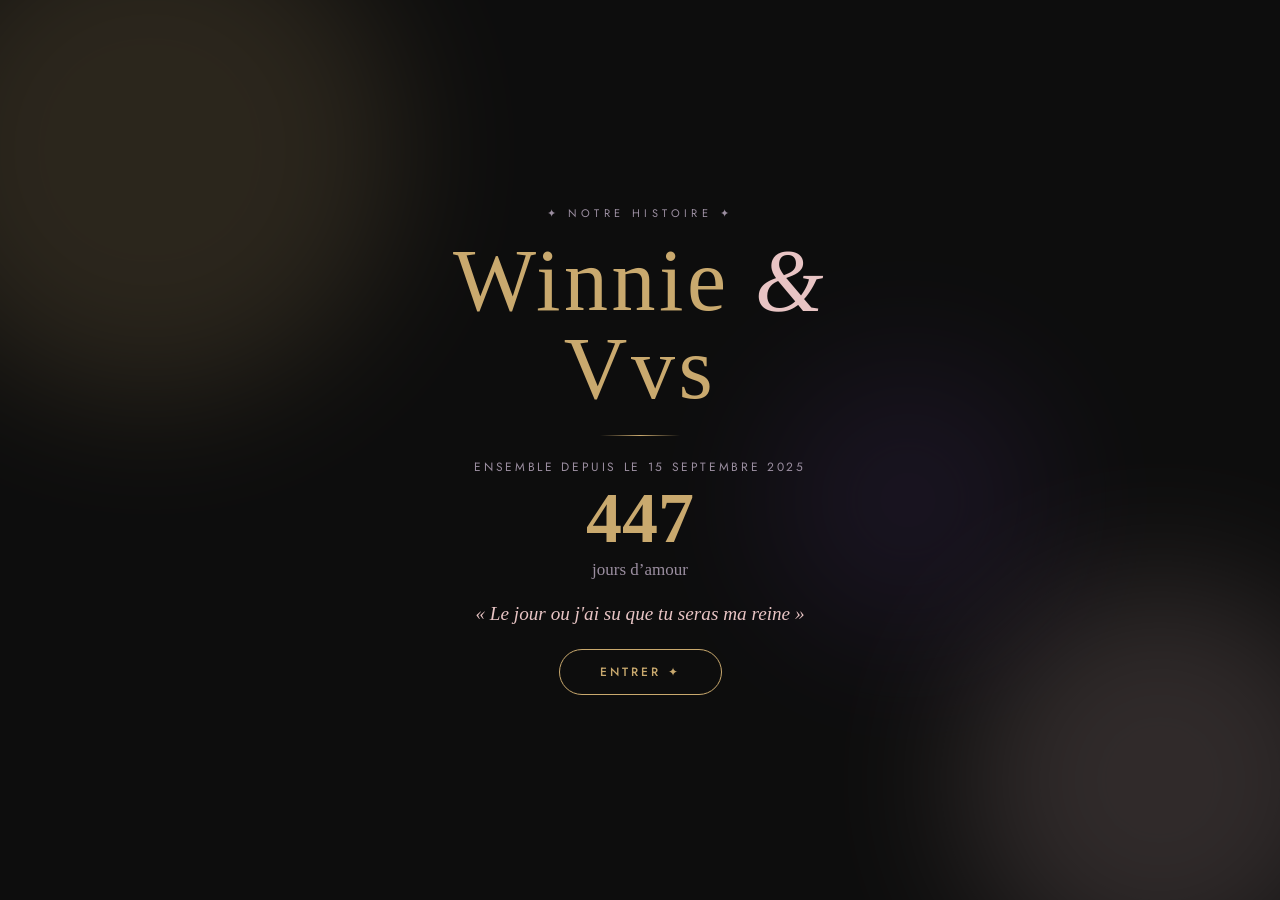
==== index.html @ 53d01e2c "Add files via upload" ====
<!DOCTYPE html>
<html lang="fr">
<head>
<meta charset="UTF-8">
<meta name="viewport" content="width=device-width, initial-scale=1.0, maximum-scale=1.0, user-scalable=no, viewport-fit=cover">
<meta name="apple-mobile-web-app-capable" content="yes">
<meta name="apple-mobile-web-app-status-bar-style" content="black-translucent">
<meta name="apple-mobile-web-app-title" content="Winnie et Vvs">
<meta name="mobile-web-app-capable" content="yes">
<meta name="theme-color" content="#0D0D0D">
<title>Winnie &amp; Vvs</title>
<link href="https://fonts.googleapis.com/css2?family=Cormorant+Garant:ital,wght@0,300;0,400;0,600;1,300;1,400&family=Jost:wght@300;400;500;600&display=swap" rel="stylesheet">
<link rel="manifest" href="manifest.json">
<link rel="stylesheet" href="style.css">
<style>
html,body{height:100%;margin:0;overflow:hidden}
body{display:flex;align-items:center;justify-content:center;background:#0D0D0D}
#splash{position:fixed;inset:0;z-index:9000;display:flex;align-items:center;justify-content:center;background:var(--bg);overflow:hidden}
.sorbs{position:absolute;inset:0;pointer-events:none}
.orb{position:absolute;border-radius:50%;filter:blur(70px);opacity:.16;animation:orbf 10s ease-in-out infinite alternate}
.o1{width:500px;height:500px;background:var(--acc);top:-100px;left:-100px}
.o2{width:400px;height:400px;background:var(--acc2);bottom:-80px;right:-80px;animation-duration:11s;animation-delay:-3s}
.o3{width:280px;height:280px;background:#5a3a8a;top:40%;left:60%;animation-duration:7s;animation-delay:-1.5s}
@keyframes orbf{to{transform:translate(40px,30px) scale(1.1)}}
.spc{text-align:center;z-index:1;padding:32px;max-width:480px;width:100%}
.spey{font-size:11px;letter-spacing:.4em;text-transform:uppercase;color:var(--tx2);margin-bottom:16px;animation:fu .8s .1s both}
.sptitle{font-family:'Cormorant Garant',serif;font-size:clamp(3rem,10vw,5.5rem);font-weight:300;line-height:1;color:var(--acc);letter-spacing:.04em;animation:fu .8s .25s both}
.sptitle em{font-style:italic;color:var(--acc2)}
.spdiv{width:80px;height:1px;margin:22px auto;background:linear-gradient(90deg,transparent,var(--acc),transparent);animation:fu .8s .4s both}
.spsince{font-size:12px;letter-spacing:.22em;text-transform:uppercase;color:var(--tx2);animation:fu .8s .5s both}
.spcount{font-family:'Cormorant Garant',serif;font-size:clamp(3rem,8vw,4.5rem);font-weight:600;color:var(--acc);line-height:1;margin:6px 0;animation:fu .8s .6s both}
.spcountlbl{font-family:'Cormorant Garant',serif;font-size:17px;color:var(--tx2);font-weight:300;animation:fu .8s .65s both}
.spphrase{font-family:'Cormorant Garant',serif;font-style:italic;font-size:clamp(.95rem,3vw,1.2rem);color:var(--acc2);max-width:380px;margin:18px auto;line-height:1.7;animation:fu .8s .75s both}
.spbtn{padding:13px 40px;background:transparent;border:1px solid var(--acc);border-radius:50px;color:var(--acc);font-family:'Jost',sans-serif;font-size:12px;font-weight:500;letter-spacing:.25em;text-transform:uppercase;cursor:pointer;transition:all .35s;animation:fu .8s .9s both;touch-action:manipulation}
.spbtn:active{background:var(--acc);color:var(--bg)}
@keyframes fu{from{opacity:0;transform:translateY(24px)}to{opacity:1;transform:translateY(0)}}
</style>
<script>try{var _t=JSON.parse(localStorage.getItem('wv_app')||'{}');if(_t.config&&_t.config.theme)document.body.setAttribute('data-theme',_t.config.theme)}catch(e){}</script>
</head>
<body>
<div id="splash">
  <div class="sorbs"><div class="orb o1"></div><div class="orb o2"></div><div class="orb o3"></div></div>
  <div class="spc">
    <p class="spey">&#10022; notre histoire &#10022;</p>
    <h1 class="sptitle" id="sp-title">Winnie <em>&amp;</em> Vvs</h1>
    <div class="spdiv"></div>
    <p class="spsince" id="sp-since"></p>
    <div class="spcount" id="sp-days">0</div>
    <p class="spcountlbl">jours d&#8217;amour</p>
    <p class="spphrase" id="sp-phrase"></p>
    <button class="spbtn" id="sp-btn">Entrer &#10022;</button>
  </div>
</div>
<script src="core.js"></script>
<script>
document.addEventListener('DOMContentLoaded',function(){
  try{var _t=JSON.parse(localStorage.getItem('wv_app')||'{}');if(_t.config&&_t.config.theme)document.body.setAttribute('data-theme',_t.config.theme)}catch(e){}
  STG.load();
  var cfg=S.config;
  function diffDays2(s){if(!s)return 0;try{var p=s.split('-');var su=Date.UTC(+p[0],+p[1]-1,+p[2]);var n=new Date();var nu=Date.UTC(n.getFullYear(),n.getMonth(),n.getDate());return Math.max(0,Math.floor((nu-su)/86400000))}catch(e){return 0}}
  var de=document.getElementById('sp-days');if(de)de.textContent=diffDays2(cfg.startDate);
  var te=document.getElementById('sp-title');if(te)te.innerHTML=(cfg.title||'Winnie & Vvs').replace(' & ',' <em>&amp;</em> ');
  var se=document.getElementById('sp-since');if(se)se.textContent='Ensemble depuis le '+new Date(cfg.startDate+'T12:00:00').toLocaleDateString('fr-FR',{day:'numeric',month:'long',year:'numeric'});
  var pe=document.getElementById('sp-phrase');if(pe&&cfg.phrase)pe.textContent='\u00AB '+cfg.phrase+' \u00BB';
  document.getElementById('sp-btn').onclick=function(){
    var splash=document.getElementById('splash');
    splash.style.transition='opacity .9s ease,transform .9s ease';
    splash.style.opacity='0';splash.style.transform='scale(1.04)';
    setTimeout(function(){window.location.href='carte.html'},400);
  };
});
</script>
</body>
</html>
---- style.css ----
:root,[data-theme=romantique]{--bg:#0D0D0D;--sur:#1A1A2E;--sur2:#16213E;--acc:#C9A96E;--acc2:#E8C4C4;--glow:rgba(201,169,110,.2);--tx:#F5F0EB;--tx2:#9B8EA0;--tx3:#5a4a60;--bd:#2D2D4E;--bd2:#1e1e34;--ok:#7BC67E;--err:#E07070;--glass:rgba(26,26,46,.9);--glass2:rgba(13,13,13,.85);--sh:0 8px 32px rgba(0,0,0,.55);--r:16px;--rsm:10px;--rlg:22px}
[data-theme=minimaliste]{--bg:#111;--sur:#1c1c1c;--sur2:#222;--acc:#e2e2e2;--acc2:#aaa;--glow:rgba(226,226,226,.12);--tx:#f0f0f0;--tx2:#888;--tx3:#555;--bd:#333;--bd2:#252525;--glass:rgba(28,28,28,.93);--glass2:rgba(17,17,17,.88);--r:8px;--rsm:4px;--rlg:12px}
[data-theme=mystique]{--bg:#0a0514;--sur:#160d2a;--sur2:#1a1035;--acc:#b08be8;--acc2:#d4b8f5;--glow:rgba(176,139,232,.2);--tx:#f0eaf8;--tx2:#9080b0;--tx3:#604880;--bd:#2a1d4a;--bd2:#1e1538;--glass:rgba(22,13,42,.93);--glass2:rgba(10,5,20,.88);--r:18px;--rsm:12px;--rlg:26px}
[data-theme=nature]{--bg:#080f0a;--sur:#0f1e12;--sur2:#132618;--acc:#6fbf7a;--acc2:#a8d5b0;--glow:rgba(111,191,122,.2);--tx:#eaf5ec;--tx2:#7aaa85;--tx3:#4a7855;--bd:#1c3522;--bd2:#142818;--glass:rgba(15,30,18,.93);--glass2:rgba(8,15,10,.88);--r:14px;--rsm:9px;--rlg:20px}
[data-theme=automne]{--bg:#0f0a06;--sur:#1e1208;--sur2:#271808;--acc:#d4843a;--acc2:#e8b88a;--glow:rgba(212,132,58,.2);--tx:#f5ece0;--tx2:#b08860;--tx3:#805030;--bd:#3a2210;--bd2:#2a1808;--glass:rgba(30,18,8,.93);--glass2:rgba(15,10,6,.88)}
[data-theme=clair]{--bg:#f5f0eb;--sur:#fff;--sur2:#f0ebe5;--acc:#9a6e3a;--acc2:#c49a6c;--glow:rgba(154,110,58,.15);--tx:#1a1208;--tx2:#6b5a48;--tx3:#9b8a78;--bd:#d8cfc5;--bd2:#e5ddd5;--glass:rgba(255,255,255,.92);--glass2:rgba(245,240,235,.92);--sh:0 8px 32px rgba(0,0,0,.1)}
[data-theme=ocean]{--bg:#040d18;--sur:#0a1e35;--sur2:#0e2845;--acc:#38b2dc;--acc2:#8dd4f0;--glow:rgba(56,178,220,.2);--tx:#e8f4fb;--tx2:#6ca0c0;--tx3:#3a6080;--bd:#0e2848;--bd2:#091c35;--glass:rgba(10,30,53,.93);--glass2:rgba(4,13,24,.9)}
[data-theme=rosegold]{--bg:#1a0f0f;--sur:#2d1a1a;--sur2:#3a2020;--acc:#e88c8c;--acc2:#f5c0c0;--glow:rgba(232,140,140,.2);--tx:#faf0f0;--tx2:#c08080;--tx3:#906060;--bd:#4a2828;--bd2:#3a1e1e;--glass:rgba(45,26,26,.93);--glass2:rgba(26,15,15,.9);--r:20px;--rsm:14px;--rlg:28px}

*,*::before,*::after{margin:0;padding:0;box-sizing:border-box;-webkit-tap-highlight-color:transparent}

/* BODY : jamais scrollable, fond de scène */
html{height:100%}
body{height:100%;background:var(--bg);color:var(--tx);font-family:'Jost',sans-serif;-webkit-font-smoothing:antialiased;overflow:hidden;position:fixed;width:100%;top:0;left:0}

::-webkit-scrollbar{width:3px}
::-webkit-scrollbar-thumb{background:var(--bd);border-radius:2px}

/* NAVBAR — enfant direct de body, jamais affecté par le contenu */
.bnav{
  position:fixed;
  bottom:0;left:0;right:0;
  background:var(--bg);
  backdrop-filter:blur(20px);
  -webkit-backdrop-filter:blur(20px);
  border-top:1px solid var(--bd);
  display:flex;
  z-index:1000;
  /* safe area : padding uniquement en PWA standalone */
  padding-bottom:0;
}
@media(display-mode:standalone){
  .bnav{padding-bottom:env(safe-area-inset-bottom,0px)}
}
.nb{
  flex:1;padding:10px 4px 8px;
  background:none;border:none;
  color:var(--tx2);
  font-family:'Jost',sans-serif;
  font-size:9px;font-weight:500;
  letter-spacing:.05em;text-transform:uppercase;
  cursor:pointer;
  display:flex;flex-direction:column;align-items:center;gap:3px;
  transition:color .2s;
  /* Empêche tout comportement tactile parasite */
  touch-action:manipulation;
  -webkit-user-select:none;
  user-select:none;
}
.nb span.ni{font-size:22px;line-height:1}
.nb.active{color:var(--acc)}

/* CONTENT : la zone scrollable, respecte la navbar en bas */
.content{
  position:fixed;
  top:0;left:0;right:0;
  /* bottom = hauteur navbar (~58px) + safe area */
  bottom:calc(58px + env(safe-area-inset-bottom,0px));
  overflow-y:auto;
  overflow-x:hidden;
  -webkit-overflow-scrolling:touch;
  background:var(--bg);
  z-index:10;
}
@media(display-mode:standalone){
  .content{bottom:calc(58px + env(safe-area-inset-bottom,0px))}
}

/* PAGE HEADER */
.ph{
  padding:max(14px,calc(env(safe-area-inset-top,0px) + 14px)) 18px 12px;
  position:sticky;top:0;z-index:10;
  background:var(--glass2);
  backdrop-filter:blur(20px);-webkit-backdrop-filter:blur(20px);
  border-bottom:1px solid var(--bd);
  display:flex;align-items:flex-start;justify-content:space-between;
}
.pt{font-family:'Cormorant Garant',serif;font-size:28px;font-weight:400;color:var(--acc)}
.ps{font-size:12px;color:var(--tx2);margin-top:2px}

/* TOAST */
#toast{
  position:fixed;
  top:max(16px,calc(env(safe-area-inset-top,0px)+12px));
  left:50%;transform:translateX(-50%) translateY(-120px);
  background:var(--sur);border:1px solid var(--bd);
  border-radius:50px;padding:10px 22px;font-size:13px;color:var(--tx);
  z-index:9999;box-shadow:var(--sh);
  transition:transform .4s cubic-bezier(.34,1.56,.64,1),opacity .4s;
  white-space:nowrap;pointer-events:none;opacity:0;display:block;
}
#toast.show{transform:translateX(-50%) translateY(0);opacity:1}
#toast.ok{border-color:var(--ok);color:var(--ok)}
#toast.er{border-color:var(--err);color:var(--err)}

/* CONFIRM OVERLAY */
#cov{position:fixed;inset:0;z-index:5000;background:rgba(0,0,0,.82);backdrop-filter:blur(12px);display:flex;align-items:center;justify-content:center;padding:24px}
.cbox{background:var(--sur);border:1px solid var(--bd);border-radius:var(--rlg);padding:28px;max-width:340px;width:100%;text-align:center;box-shadow:var(--sh)}
.ctitle{font-family:'Cormorant Garant',serif;font-size:20px;color:var(--tx);margin-bottom:8px}
.cmsg{font-size:13px;color:var(--tx2);line-height:1.6;margin-bottom:20px}
.cbtns{display:flex;gap:10px}.cbtns .btn{flex:1}

/* SHEET */
.ov{position:fixed;inset:0;z-index:2000;background:rgba(0,0,0,.65);backdrop-filter:blur(8px);-webkit-backdrop-filter:blur(8px);display:flex;align-items:flex-end;justify-content:center}
.sheet{background:var(--sur);border:1px solid var(--bd);border-radius:var(--rlg) var(--rlg) 0 0;width:100%;max-width:530px;max-height:92vh;overflow-y:auto;-webkit-overflow-scrolling:touch;padding:14px 18px calc(32px + env(safe-area-inset-bottom,0px));transform:translateY(100%);transition:transform .4s cubic-bezier(.16,1,.3,1)}
.ov.open .sheet{transform:translateY(0)}
.handle{width:40px;height:4px;border-radius:2px;background:var(--bd);margin:0 auto 16px}
.stitle{font-family:'Cormorant Garant',serif;font-size:22px;color:var(--acc);margin-bottom:18px}
.sfooter{display:flex;gap:10px;margin-top:18px}.sfooter .btn{flex:1}

/* BUTTONS */
.btn{padding:11px 22px;border:none;border-radius:50px;font-family:'Jost',sans-serif;font-size:13px;font-weight:500;cursor:pointer;transition:all .25s;display:inline-flex;align-items:center;justify-content:center;gap:6px;touch-action:manipulation}
.btn-p{background:var(--acc);color:var(--bg)}.btn-p:active{filter:brightness(1.1)}
.btn-g{background:transparent;color:var(--tx2);border:1px solid var(--bd)}.btn-g:active{border-color:var(--acc);color:var(--acc)}
.btn-d{background:var(--err);color:#fff}
.btn-sm{padding:7px 14px;font-size:12px}.btn-full{width:100%;justify-content:center}

/* FORM */
.field{margin-bottom:14px}.field label{display:block;font-size:11px;letter-spacing:.15em;text-transform:uppercase;color:var(--tx2);margin-bottom:6px}
.inp{width:100%;padding:11px 14px;background:rgba(255,255,255,.04);border:1px solid var(--bd);border-radius:var(--rsm);color:var(--tx);font-family:'Jost',sans-serif;font-size:14px;outline:none;transition:border-color .2s;-webkit-appearance:none}
.inp:focus{border-color:var(--acc)}.inp::placeholder{color:var(--tx3)}.inp.err{border-color:var(--err)}
.sel-inp{background:var(--sur2);cursor:pointer}.ta{resize:vertical;min-height:80px;line-height:1.6}
.frow{display:flex;gap:12px}.frow .field{flex:1}
.uzone{padding:14px;border:1.5px dashed var(--bd);border-radius:var(--rsm);text-align:center;cursor:pointer;color:var(--tx2);font-size:13px;transition:all .2s}
.uzone:active{border-color:var(--acc);color:var(--acc)}
.mpgrid{display:flex;flex-wrap:wrap;gap:8px;margin-top:10px}
.mpwrap{position:relative}
.mpimg{width:72px;height:72px;object-fit:cover;border-radius:10px;border:1px solid var(--bd);cursor:pointer}
.mpvid{width:72px;height:72px;border-radius:10px;border:1px solid var(--bd);background:var(--sur2);display:flex;align-items:center;justify-content:center;font-size:22px}
.mpdel{position:absolute;top:-6px;right:-6px;width:20px;height:20px;border-radius:50%;background:var(--err);border:none;color:#fff;font-size:10px;cursor:pointer;display:flex;align-items:center;justify-content:center}
.geobox{position:relative;display:flex;gap:8px}.geobox .inp{flex:1}
.geobtn{padding:0 14px;border-radius:var(--rsm);background:var(--sur2);border:1px solid var(--bd);cursor:pointer;font-size:13px;color:var(--tx2);white-space:nowrap;height:44px;flex-shrink:0;font-family:'Jost',sans-serif;font-weight:600}
.geobtn-p{background:var(--acc);color:var(--bg);border-color:var(--acc)}
.geores{position:fixed;background:var(--sur);border:1px solid var(--acc);border-radius:var(--rsm);z-index:99999;max-height:220px;overflow-y:auto;box-shadow:0 8px 32px rgba(0,0,0,.8)}
.georow{padding:10px 14px;cursor:pointer;font-size:13px;color:var(--tx2);border-bottom:1px solid var(--bd2)}.georow:last-child{border-bottom:none}.georow:active{background:var(--sur2)}
.pbadge{display:flex;align-items:center;gap:6px;padding:8px 12px;border-radius:var(--rsm);background:rgba(123,198,126,.1);border:1px solid var(--ok);color:var(--ok);font-size:12px;margin-bottom:14px}
.chiprow{display:flex;flex-wrap:wrap;gap:8px;margin-bottom:14px}
.chip{padding:4px 12px;border-radius:50px;font-size:12px;border:1px solid var(--bd);background:transparent;color:var(--tx2);cursor:pointer;transition:all .2s;white-space:nowrap;font-family:'Jost',sans-serif}
.chip.on{background:var(--acc);color:var(--bg);border-color:var(--acc)}
.fbar{display:flex;gap:8px;padding:12px 16px;overflow-x:auto;scrollbar-width:none}.fbar::-webkit-scrollbar{display:none}
.sortrow{display:flex;align-items:center;gap:10px;padding:0 16px 10px;font-size:12px;color:var(--tx2)}
.sortsel{background:var(--sur);border:1px solid var(--bd);color:var(--tx);font-family:'Jost',sans-serif;font-size:12px;border-radius:8px;padding:5px 10px;cursor:pointer;outline:none}

/* CARD LIST */
.masonry{padding:8px 10px;columns:2;column-gap:10px}
.mcard{break-inside:avoid;margin-bottom:10px;border-radius:var(--r);overflow:hidden;border:1px solid var(--bd);cursor:pointer;position:relative;transition:transform .3s}
.mcard:active{transform:scale(.97)}
.mcpat{width:100%;position:relative;overflow:hidden}
.mcover{position:absolute;inset:0;background:linear-gradient(to top,rgba(0,0,0,.9) 0%,transparent 60%)}
.mccat{position:absolute;top:8px;right:8px;padding:3px 10px;border-radius:50px;font-size:10px;font-weight:600;backdrop-filter:blur(12px)}
.mcfav{position:absolute;top:8px;left:8px;font-size:13px}
.mcbody{position:absolute;bottom:0;left:0;right:0;padding:10px}
.mctitle{font-family:'Cormorant Garant',serif;font-size:14px;font-weight:600;color:#fff;line-height:1.2}
.mcdate{font-size:11px;color:rgba(255,255,255,.5);margin-top:2px}

/* DETAIL VIEW */
.fs{position:fixed;inset:0;z-index:3000;background:var(--bg);display:flex;flex-direction:column;overflow:hidden;animation:fsIn .35s cubic-bezier(.16,1,.3,1) both}
.fs.out{animation:fsOut .3s ease both;pointer-events:none}
@keyframes fsIn{from{opacity:0;transform:translateY(30px) scale(.97)}to{opacity:1;transform:none}}
@keyframes fsOut{from{opacity:1}to{opacity:0;transform:translateY(20px)}}
.fs-hero{flex-shrink:0;position:relative;width:100%;height:55vh;max-height:420px;background:var(--sur);overflow:hidden}
.fs-hero img{width:100%;height:100%;object-fit:cover;display:block;position:absolute;inset:0}
.fs-hero-pat{width:100%;height:100%;display:flex;align-items:center;justify-content:center;font-size:64px}
.fs-hero-grad{position:absolute;inset:0;background:linear-gradient(to bottom,rgba(0,0,0,.4) 0%,transparent 40%,transparent 55%,var(--bg) 100%)}
.fs-topbar{position:absolute;top:0;left:0;right:0;display:flex;align-items:center;justify-content:space-between;padding:max(16px,env(safe-area-inset-top,16px)) 16px 12px;z-index:10}
.fs-back{width:38px;height:38px;border-radius:50%;background:rgba(0,0,0,.5);backdrop-filter:blur(10px);border:none;color:#fff;font-size:18px;cursor:pointer;display:flex;align-items:center;justify-content:center}
.fs-fav{padding:6px 14px;border-radius:50px;background:rgba(0,0,0,.5);backdrop-filter:blur(10px);border:none;color:#fff;font-size:13px;cursor:pointer;font-family:'Jost',sans-serif}
.fs-scroll{flex:1;overflow-y:auto;-webkit-overflow-scrolling:touch;padding:0 18px calc(40px + env(safe-area-inset-bottom,0px))}
.fs-title{font-family:'Cormorant Garant',serif;font-size:clamp(1.6rem,6vw,2.4rem);font-weight:400;color:var(--acc);margin:16px 0 10px;line-height:1.1}
.fs-note{background:var(--sur);border-radius:var(--r);padding:14px 16px;margin-bottom:14px;font-family:'Cormorant Garant',serif;font-style:italic;font-size:clamp(15px,4vw,18px);color:var(--tx2);line-height:1.8;border-left:3px solid var(--acc)}
.fs-strip{display:flex;gap:8px;margin-bottom:16px;overflow-x:auto;scrollbar-width:none}.fs-strip::-webkit-scrollbar{display:none}
.fs-thumb{flex-shrink:0;width:90px;height:90px;border-radius:12px;object-fit:cover;cursor:pointer;border:2px solid transparent}
.fs-thumb.sel{border-color:var(--acc)}
.fs-video{width:100%;border-radius:var(--r);margin-bottom:14px;border:1px solid var(--bd);max-height:320px;background:#000;display:block}
.fs-chips{display:flex;flex-wrap:wrap;gap:8px;margin-bottom:14px}
.fs-acts{display:flex;gap:10px;padding:16px 0;border-top:1px solid var(--bd)}.fs-acts .btn{flex:1}

/* STATS */
.kgrid{display:grid;grid-template-columns:1fr 1fr;gap:10px;margin-bottom:20px}
.kcard{background:var(--sur);border:1px solid var(--bd);border-radius:var(--r);padding:14px;text-align:center}
.kicon{font-size:22px;margin-bottom:8px}.kval{font-family:'Cormorant Garant',serif;font-size:30px;font-weight:700;color:var(--acc);line-height:1}
.klbl{font-size:10px;color:var(--tx2);margin-top:4px;letter-spacing:.08em;text-transform:uppercase}
.sshd{font-family:'Cormorant Garant',serif;font-size:18px;color:var(--tx);margin-bottom:14px;padding-bottom:8px;border-bottom:1px solid var(--bd)}
.barrow{display:flex;align-items:center;gap:10px;margin-bottom:10px}
.barlbl{font-size:12px;color:var(--tx2);width:90px;flex-shrink:0;text-align:right}
.bartrack{flex:1;height:8px;background:var(--sur2);border-radius:4px;overflow:hidden}
.barfill{height:100%;border-radius:4px;transition:width 1.2s ease}
.barcnt{font-size:12px;color:var(--acc);font-weight:600;width:24px;text-align:right}
.tlitem{display:flex;gap:12px;margin-bottom:14px}
.tldot{width:10px;height:10px;border-radius:50%;background:var(--acc);flex-shrink:0;margin-top:3px}
.tltitle{font-size:13px;font-weight:500;color:var(--tx);cursor:pointer}
.tldate{font-size:11px;color:var(--tx2);margin-top:2px}
.dwrap{background:var(--sur);border:1px solid var(--bd);border-radius:var(--r);padding:20px;display:flex;align-items:center;gap:20px;flex-wrap:wrap;margin-bottom:20px}
.dleg{flex:1;min-width:130px}.dli{display:flex;align-items:center;gap:8px;margin-bottom:8px;font-size:13px;color:var(--tx2)}
.dldot{width:10px;height:10px;border-radius:50%;flex-shrink:0}.dlval{margin-left:auto;font-weight:600;color:var(--tx)}

/* JOURNAL */
.jentry{background:var(--sur);border:1px solid var(--bd);border-radius:var(--r);padding:16px;margin-bottom:12px;position:relative;overflow:hidden}
.jentry::before{content:'';position:absolute;left:0;top:0;bottom:0;width:3px;background:var(--acc)}
.jemoji{font-size:24px;margin-bottom:8px;display:block}
.jhdr{display:flex;justify-content:space-between;align-items:flex-start;margin-bottom:10px;gap:8px}
.jtitle{font-family:'Cormorant Garant',serif;font-size:17px;font-weight:600;color:var(--acc)}
.jdate{font-size:11px;color:var(--tx2);white-space:nowrap;flex-shrink:0;margin-top:2px}
.jtext{font-size:13px;color:var(--tx2);line-height:1.75}
.jlink{font-size:11px;color:var(--acc2);margin-top:8px}.jacts{display:flex;gap:8px;margin-top:12px}

/* SETTINGS */
.sshd2{font-family:'Cormorant Garant',serif;font-size:16px;color:var(--acc);margin:16px 0 10px;padding-bottom:6px;border-bottom:1px solid var(--bd)}
.sitem{display:flex;align-items:center;justify-content:space-between;padding:12px 0;border-bottom:1px solid var(--bd2);cursor:pointer}
.sitem:last-child{border-bottom:none}.slbl{font-size:14px;color:var(--tx)}.ssub{font-size:12px;color:var(--tx2);margin-top:2px}
.tgrid{display:grid;grid-template-columns:repeat(3,1fr);gap:10px;margin-bottom:10px}
.tcard{background:var(--sur);border:2px solid var(--bd);border-radius:var(--rsm);padding:12px 8px;cursor:pointer;text-align:center;transition:all .2s}
.tcard.on{border-color:var(--acc);box-shadow:0 0 16px var(--glow)}
.tprev{width:38px;height:38px;border-radius:50%;margin:0 auto 6px}.tname{font-size:11px;color:var(--tx2)}
.catrow{display:flex;align-items:center;gap:10px;padding:10px 12px;background:var(--sur);border-radius:var(--rsm);margin-bottom:8px;border:1px solid var(--bd)}
.catdot{width:12px;height:12px;border-radius:50%;flex-shrink:0}.catnm{flex:1;font-size:14px;color:var(--tx)}
.catact{background:none;border:none;cursor:pointer;color:var(--tx2);font-size:14px;padding:2px 6px}
.wbadge{display:inline-block;padding:3px 10px;background:var(--sur2);border-radius:50px;font-size:11px;color:var(--acc2);margin-bottom:8px;border:1px solid var(--bd)}
.exchip{display:inline-flex;align-items:center;gap:6px;padding:4px 10px;background:var(--sur2);border-radius:50px;font-size:11px;color:var(--tx2);border:1px solid var(--bd)}
.exdel{background:none;border:none;color:var(--err);cursor:pointer;font-size:12px;padding:0}
.exmed{display:flex;flex-wrap:wrap;gap:6px;margin-bottom:10px}

/* MAP controls */
.map-top{position:fixed;top:max(14px,env(safe-area-inset-top,14px));left:50%;transform:translateX(-50%);width:min(460px,calc(100vw - 12px));z-index:500;display:flex;flex-direction:column;gap:6px;align-items:center}
.map-mode-tabs{display:flex;gap:4px;background:var(--glass);backdrop-filter:blur(20px);-webkit-backdrop-filter:blur(20px);border:1px solid var(--bd);border-radius:50px;padding:3px;box-shadow:var(--sh)}
.modeTab{padding:6px 14px;border:none;border-radius:50px;font-family:'Jost',sans-serif;font-size:11px;font-weight:500;cursor:pointer;background:transparent;color:var(--tx2);transition:all .2s;white-space:nowrap}
.modeTab.active{background:var(--acc);color:var(--bg)}
.map-subf{display:flex;gap:6px;overflow-x:auto;scrollbar-width:none;padding:0 2px;width:100%}
.map-subf::-webkit-scrollbar{display:none}
.subchip{padding:5px 12px;border-radius:50px;border:1px solid var(--bd);background:var(--glass);backdrop-filter:blur(12px);-webkit-backdrop-filter:blur(12px);color:var(--tx2);font-family:'Jost',sans-serif;font-size:11px;cursor:pointer;transition:all .2s;white-space:nowrap;flex-shrink:0}
.subchip.on{border-color:var(--acc);background:var(--acc);color:var(--bg)}
.map-bbtns{position:fixed;bottom:calc(68px + env(safe-area-inset-bottom,0px));left:50%;transform:translateX(-50%);display:flex;gap:8px;z-index:500}
.mabtn{background:var(--glass);backdrop-filter:blur(12px);-webkit-backdrop-filter:blur(12px);border:1px solid var(--acc);border-radius:50px;padding:10px 22px;font-size:13px;color:var(--acc);cursor:pointer;transition:all .2s;box-shadow:0 4px 20px var(--glow);font-family:'Jost',sans-serif;font-weight:500;white-space:nowrap}
.mabtn:active{background:var(--acc);color:var(--bg)}
.mabtn-w{border-color:var(--acc2);color:var(--acc2)}.mabtn-w:active{background:var(--acc2);color:var(--bg)}
.mloc{position:fixed;bottom:calc(68px + env(safe-area-inset-bottom,0px));right:16px;z-index:500;width:46px;height:46px;border-radius:50%;background:var(--glass);backdrop-filter:blur(12px);-webkit-backdrop-filter:blur(12px);border:1px solid var(--bd);color:var(--tx2);cursor:pointer;display:flex;align-items:center;justify-content:center;box-shadow:var(--sh);transition:all .2s}
.mloc:active,.mloc.on{border-color:var(--ok);color:var(--ok)}
.cpin{width:36px;height:36px;border-radius:50% 50% 50% 0;transform:rotate(-45deg);display:flex;align-items:center;justify-content:center;border:2px solid rgba(255,255,255,.2);box-shadow:0 4px 14px rgba(0,0,0,.5);cursor:pointer}
.cpinicon{transform:rotate(45deg);font-size:15px;line-height:1}
.cpin-w{border-style:dashed;opacity:.8}

/* LIGHTBOX */
#lb{position:fixed;inset:0;z-index:9500;background:rgba(0,0,0,.96);display:flex;align-items:center;justify-content:center}
#lb img{max-width:96vw;max-height:85vh;object-fit:contain;border-radius:12px}
.lbclose{position:absolute;top:16px;right:16px;background:rgba(255,255,255,.1);border:none;color:#fff;font-size:20px;width:44px;height:44px;border-radius:50%;cursor:pointer}
.lbprev,.lbnext{position:absolute;top:50%;transform:translateY(-50%);background:rgba(255,255,255,.1);border:none;color:#fff;font-size:28px;width:50px;height:50px;border-radius:50%;cursor:pointer}
.lbprev{left:12px}.lbnext{right:12px}

/* MISC */
.hidden{display:none!important}
.empty{display:flex;flex-direction:column;align-items:center;justify-content:center;padding:60px 24px;text-align:center;gap:12px}
.emico{font-size:40px;opacity:.4}.emtxt{font-family:'Cormorant Garant',serif;font-size:18px;color:var(--tx2);line-height:1.7;max-width:280px}
@keyframes fu{from{opacity:0;transform:translateY(24px)}to{opacity:1;transform:translateY(0)}}
@keyframes fi{from{opacity:0}to{opacity:1}}
@media(prefers-reduced-motion:reduce){*{animation-duration:.01ms!important;transition-duration:.01ms!important}}
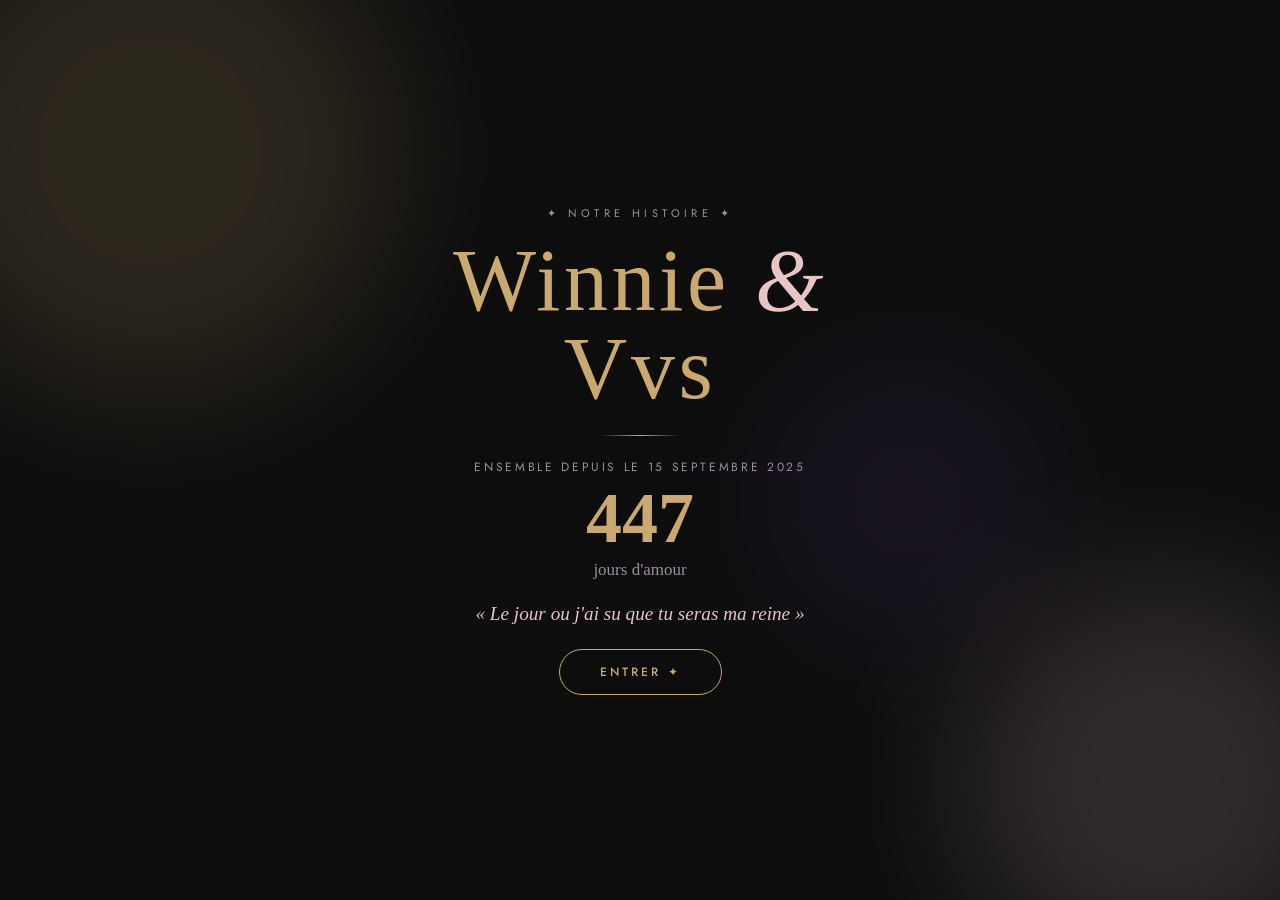
==== commit 7e328194: "Add files via upload" ====
--- a/index.html
+++ b/index.html
@@ -2,38 +2,39 @@
 <html lang="fr">
 <head>
 <meta charset="UTF-8">
-<meta name="viewport" content="width=device-width, initial-scale=1.0, maximum-scale=1.0, user-scalable=no, viewport-fit=cover">
+<meta name="viewport" content="width=device-width,initial-scale=1,maximum-scale=1,user-scalable=no,viewport-fit=cover">
 <meta name="apple-mobile-web-app-capable" content="yes">
 <meta name="apple-mobile-web-app-status-bar-style" content="black-translucent">
 <meta name="apple-mobile-web-app-title" content="Winnie et Vvs">
 <meta name="mobile-web-app-capable" content="yes">
 <meta name="theme-color" content="#0D0D0D">
 <title>Winnie &amp; Vvs</title>
+<link rel="manifest" href="manifest.json">
 <link href="https://fonts.googleapis.com/css2?family=Cormorant+Garant:ital,wght@0,300;0,400;0,600;1,300;1,400&family=Jost:wght@300;400;500;600&display=swap" rel="stylesheet">
-<link rel="manifest" href="manifest.json">
-<link rel="stylesheet" href="style.css">
+<link rel="stylesheet" href="style.css?v=1773764775">
 <style>
-html,body{height:100%;margin:0;overflow:hidden}
-body{display:flex;align-items:center;justify-content:center;background:#0D0D0D}
-#splash{position:fixed;inset:0;z-index:9000;display:flex;align-items:center;justify-content:center;background:var(--bg);overflow:hidden}
-.sorbs{position:absolute;inset:0;pointer-events:none}
-.orb{position:absolute;border-radius:50%;filter:blur(70px);opacity:.16;animation:orbf 10s ease-in-out infinite alternate}
-.o1{width:500px;height:500px;background:var(--acc);top:-100px;left:-100px}
-.o2{width:400px;height:400px;background:var(--acc2);bottom:-80px;right:-80px;animation-duration:11s;animation-delay:-3s}
-.o3{width:280px;height:280px;background:#5a3a8a;top:40%;left:60%;animation-duration:7s;animation-delay:-1.5s}
-@keyframes orbf{to{transform:translate(40px,30px) scale(1.1)}}
-.spc{text-align:center;z-index:1;padding:32px;max-width:480px;width:100%}
-.spey{font-size:11px;letter-spacing:.4em;text-transform:uppercase;color:var(--tx2);margin-bottom:16px;animation:fu .8s .1s both}
-.sptitle{font-family:'Cormorant Garant',serif;font-size:clamp(3rem,10vw,5.5rem);font-weight:300;line-height:1;color:var(--acc);letter-spacing:.04em;animation:fu .8s .25s both}
-.sptitle em{font-style:italic;color:var(--acc2)}
-.spdiv{width:80px;height:1px;margin:22px auto;background:linear-gradient(90deg,transparent,var(--acc),transparent);animation:fu .8s .4s both}
-.spsince{font-size:12px;letter-spacing:.22em;text-transform:uppercase;color:var(--tx2);animation:fu .8s .5s both}
-.spcount{font-family:'Cormorant Garant',serif;font-size:clamp(3rem,8vw,4.5rem);font-weight:600;color:var(--acc);line-height:1;margin:6px 0;animation:fu .8s .6s both}
-.spcountlbl{font-family:'Cormorant Garant',serif;font-size:17px;color:var(--tx2);font-weight:300;animation:fu .8s .65s both}
-.spphrase{font-family:'Cormorant Garant',serif;font-style:italic;font-size:clamp(.95rem,3vw,1.2rem);color:var(--acc2);max-width:380px;margin:18px auto;line-height:1.7;animation:fu .8s .75s both}
-.spbtn{padding:13px 40px;background:transparent;border:1px solid var(--acc);border-radius:50px;color:var(--acc);font-family:'Jost',sans-serif;font-size:12px;font-weight:500;letter-spacing:.25em;text-transform:uppercase;cursor:pointer;transition:all .35s;animation:fu .8s .9s both;touch-action:manipulation}
-.spbtn:active{background:var(--acc);color:var(--bg)}
-@keyframes fu{from{opacity:0;transform:translateY(24px)}to{opacity:1;transform:translateY(0)}}
+html,body{height:100%;margin:0;overflow:hidden;}
+body{display:flex;align-items:center;justify-content:center;background:var(--bg);}
+body::after{display:none!important;}
+#splash{position:fixed;inset:0;display:flex;align-items:center;justify-content:center;background:var(--bg);overflow:hidden;transition:opacity .9s ease,transform .9s ease;}
+.sorbs{position:absolute;inset:0;pointer-events:none;}
+.orb{position:absolute;border-radius:50%;filter:blur(70px);opacity:.16;animation:orbf 10s ease-in-out infinite alternate;}
+.o1{width:500px;height:500px;background:var(--acc);top:-100px;left:-100px;}
+.o2{width:400px;height:400px;background:var(--acc2);bottom:-80px;right:-80px;animation-duration:11s;animation-delay:-3s;}
+.o3{width:280px;height:280px;background:#5a3a8a;top:40%;left:60%;animation-duration:7s;animation-delay:-1.5s;}
+@keyframes orbf{to{transform:translate(40px,30px) scale(1.1);}}
+.spc{text-align:center;z-index:1;padding:32px;max-width:480px;width:100%;}
+.spey{font-size:11px;letter-spacing:.4em;text-transform:uppercase;color:var(--tx2);margin-bottom:16px;animation:fu .8s .1s both;}
+.sptitle{font-family:'Cormorant Garant',serif;font-size:clamp(3rem,10vw,5.5rem);font-weight:300;line-height:1;color:var(--acc);letter-spacing:.04em;animation:fu .8s .25s both;}
+.sptitle em{font-style:italic;color:var(--acc2);}
+.spdiv{width:80px;height:1px;margin:22px auto;background:linear-gradient(90deg,transparent,var(--acc),transparent);animation:fu .8s .4s both;}
+.spsince{font-size:12px;letter-spacing:.22em;text-transform:uppercase;color:var(--tx2);animation:fu .8s .5s both;}
+.spcount{font-family:'Cormorant Garant',serif;font-size:clamp(3rem,8vw,4.5rem);font-weight:600;color:var(--acc);line-height:1;margin:6px 0;animation:fu .8s .6s both;}
+.spcountlbl{font-family:'Cormorant Garant',serif;font-size:17px;color:var(--tx2);font-weight:300;animation:fu .8s .65s both;}
+.spphrase{font-family:'Cormorant Garant',serif;font-style:italic;font-size:clamp(.95rem,3vw,1.2rem);color:var(--acc2);max-width:380px;margin:18px auto;line-height:1.7;animation:fu .8s .75s both;}
+.spbtn{padding:13px 40px;background:transparent;border:1px solid var(--acc);border-radius:50px;color:var(--acc);font-family:'Jost',sans-serif;font-size:12px;font-weight:500;letter-spacing:.25em;text-transform:uppercase;cursor:pointer;transition:all .35s;animation:fu .8s .9s both;touch-action:manipulation;}
+.spbtn:active{background:var(--acc);color:var(--bg);}
+@keyframes fu{from{opacity:0;transform:translateY(24px);}to{opacity:1;transform:translateY(0);}}
 </style>
 <script>try{var _t=JSON.parse(localStorage.getItem('wv_app')||'{}');if(_t.config&&_t.config.theme)document.body.setAttribute('data-theme',_t.config.theme)}catch(e){}</script>
 </head>
@@ -41,34 +42,33 @@
 <div id="splash">
   <div class="sorbs"><div class="orb o1"></div><div class="orb o2"></div><div class="orb o3"></div></div>
   <div class="spc">
-    <p class="spey">&#10022; notre histoire &#10022;</p>
+    <p class="spey">✦ notre histoire ✦</p>
     <h1 class="sptitle" id="sp-title">Winnie <em>&amp;</em> Vvs</h1>
     <div class="spdiv"></div>
     <p class="spsince" id="sp-since"></p>
     <div class="spcount" id="sp-days">0</div>
-    <p class="spcountlbl">jours d&#8217;amour</p>
+    <p class="spcountlbl">jours d'amour</p>
     <p class="spphrase" id="sp-phrase"></p>
-    <button class="spbtn" id="sp-btn">Entrer &#10022;</button>
+    <button class="spbtn" id="sp-btn">Entrer ✦</button>
   </div>
 </div>
-<script src="core.js"></script>
+<script src="core.js?v=1773764775"></script>
 <script>
 document.addEventListener('DOMContentLoaded',function(){
   try{var _t=JSON.parse(localStorage.getItem('wv_app')||'{}');if(_t.config&&_t.config.theme)document.body.setAttribute('data-theme',_t.config.theme)}catch(e){}
   STG.load();
   var cfg=S.config;
-  function diffDays2(s){if(!s)return 0;try{var p=s.split('-');var su=Date.UTC(+p[0],+p[1]-1,+p[2]);var n=new Date();var nu=Date.UTC(n.getFullYear(),n.getMonth(),n.getDate());return Math.max(0,Math.floor((nu-su)/86400000))}catch(e){return 0}}
-  var de=document.getElementById('sp-days');if(de)de.textContent=diffDays2(cfg.startDate);
+  function diffD(s){if(!s)return 0;try{var p=s.split('-');var su=Date.UTC(+p[0],+p[1]-1,+p[2]);var n=new Date();var nu=Date.UTC(n.getFullYear(),n.getMonth(),n.getDate());return Math.max(0,Math.floor((nu-su)/86400000));}catch(e){return 0;}}
+  document.getElementById('sp-days').textContent=diffD(cfg.startDate);
   var te=document.getElementById('sp-title');if(te)te.innerHTML=(cfg.title||'Winnie & Vvs').replace(' & ',' <em>&amp;</em> ');
-  var se=document.getElementById('sp-since');if(se)se.textContent='Ensemble depuis le '+new Date(cfg.startDate+'T12:00:00').toLocaleDateString('fr-FR',{day:'numeric',month:'long',year:'numeric'});
-  var pe=document.getElementById('sp-phrase');if(pe&&cfg.phrase)pe.textContent='\u00AB '+cfg.phrase+' \u00BB';
+  var se=document.getElementById('sp-since');if(se){try{se.textContent='Ensemble depuis le '+new Date(cfg.startDate+'T12:00:00').toLocaleDateString('fr-FR',{day:'numeric',month:'long',year:'numeric'});}catch(e){}}
+  var pe=document.getElementById('sp-phrase');if(pe&&cfg.phrase)pe.textContent='« '+cfg.phrase+' »';
   document.getElementById('sp-btn').onclick=function(){
-    var splash=document.getElementById('splash');
-    splash.style.transition='opacity .9s ease,transform .9s ease';
-    splash.style.opacity='0';splash.style.transform='scale(1.04)';
-    setTimeout(function(){window.location.href='carte.html'},400);
+    var s=document.getElementById('splash');
+    s.style.opacity='0';s.style.transform='scale(1.04)';
+    setTimeout(function(){window.location.replace('carte.html');},400);
   };
 });
 </script>
 </body>
-</html>
+</html>
--- a/style.css
+++ b/style.css
@@ -29,8 +29,25 @@
   /* safe area : padding uniquement en PWA standalone */
   padding-bottom:0;
 }
-@media(display-mode:standalone){
-  .bnav{padding-bottom:env(safe-area-inset-bottom,0px)}
+
+  /* Fond qui bouche la zone home indicator */
+  .bnav::after{
+    content:'';
+    position:absolute;
+    left:0;right:0;
+    bottom:calc(-1px - env(safe-area-inset-bottom, 0px));
+    height:calc(1px + env(safe-area-inset-bottom, 0px));
+    background:var(--bg);
+    pointer-events:none;
+  }
+  /* Contenu remonte pour pas être sous la navbar élargie */
+  .content{
+    bottom:calc(58px + env(safe-area-inset-bottom, 0px));
+  }
+  /* Boutons carte */
+  .map-bbtns,.mloc{
+    bottom:calc(68px + env(safe-area-inset-bottom, 0px));
+  }
 }
 .nb{
   flex:1;padding:10px 4px 8px;
@@ -62,8 +79,7 @@
   background:var(--bg);
   z-index:10;
 }
-@media(display-mode:standalone){
-  .content{bottom:calc(58px + env(safe-area-inset-bottom,0px))}
+
 }
 
 /* PAGE HEADER */
@@ -253,3 +269,25 @@
 @keyframes fu{from{opacity:0;transform:translateY(24px)}to{opacity:1;transform:translateY(0)}}
 @keyframes fi{from{opacity:0}to{opacity:1}}
 @media(prefers-reduced-motion:reduce){*{animation-duration:.01ms!important;transition-duration:.01ms!important}}
+
+/* ── PWA standalone ─────────────────────────────────────── */
+@media(display-mode:standalone){
+  .bnav{
+    padding-bottom:env(safe-area-inset-bottom,0px);
+  }
+  .bnav::after{
+    content:'';
+    position:absolute;
+    left:0;right:0;
+    bottom:calc(-1px - env(safe-area-inset-bottom,0px));
+    height:calc(1px + env(safe-area-inset-bottom,0px));
+    background:var(--bg);
+    pointer-events:none;
+  }
+  .content{
+    bottom:calc(58px + env(safe-area-inset-bottom,0px));
+  }
+  .map-bbtns,.mloc{
+    bottom:calc(68px + env(safe-area-inset-bottom,0px));
+  }
+}
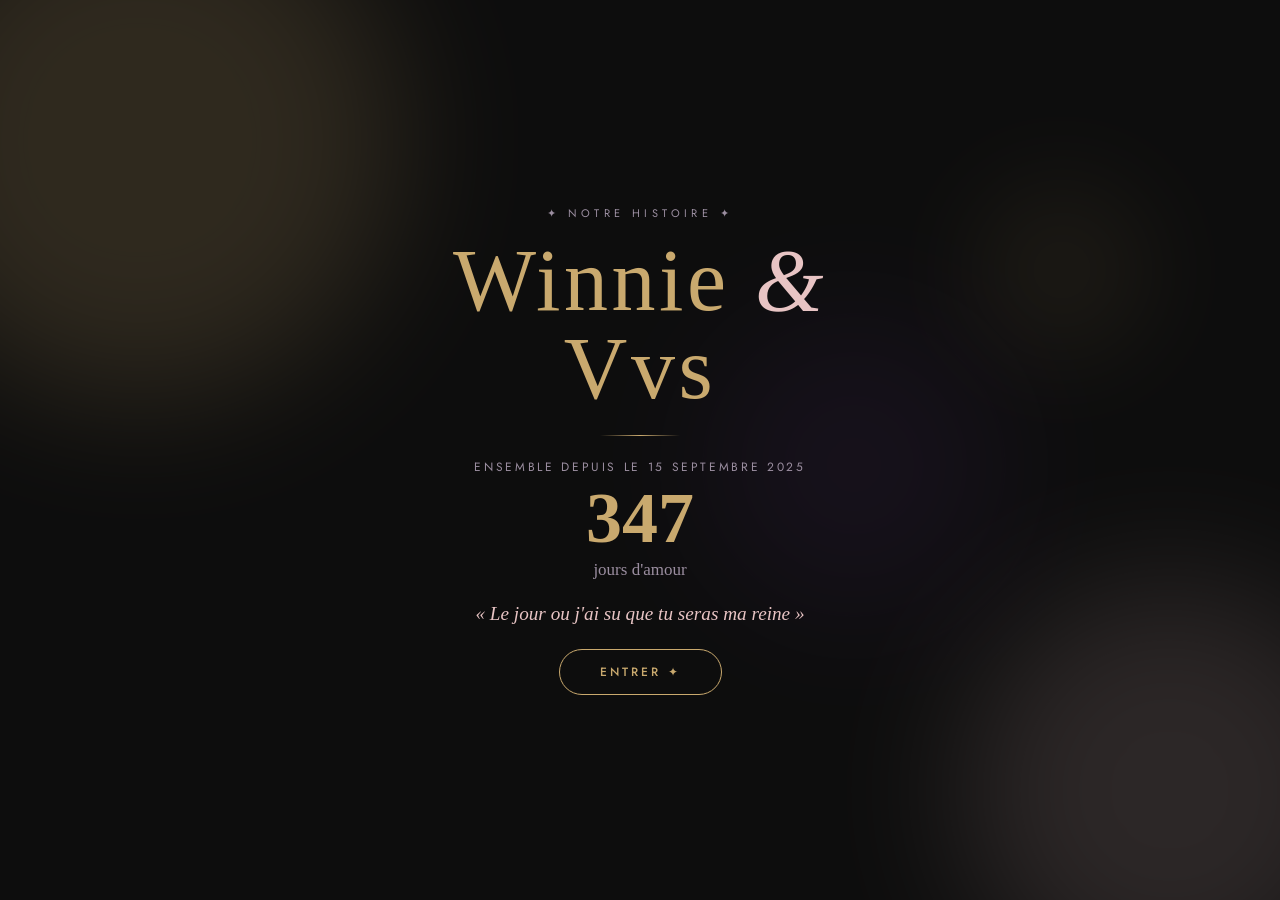
==== commit 1bd27027: "feat: amélioration globale UI/UX — Modern Dark Cinema style - style.css : micro-interactions (scale " ====
--- a/index.html
+++ b/index.html
@@ -11,7 +11,7 @@
 <title>Winnie &amp; Vvs</title>
 <link rel="manifest" href="manifest.json">
 <link href="https://fonts.googleapis.com/css2?family=Cormorant+Garant:ital,wght@0,300;0,400;0,600;1,300;1,400&family=Jost:wght@300;400;500;600&display=swap" rel="stylesheet">
-<link rel="stylesheet" href="style.css?v=1773764775">
+<link rel="stylesheet" href="style.css?v=1773766705">
 <style>
 html,body{height:100%;margin:0;overflow:hidden;}
 body{display:flex;align-items:center;justify-content:center;background:var(--bg);}
@@ -19,9 +19,10 @@
 #splash{position:fixed;inset:0;display:flex;align-items:center;justify-content:center;background:var(--bg);overflow:hidden;transition:opacity .9s ease,transform .9s ease;}
 .sorbs{position:absolute;inset:0;pointer-events:none;}
 .orb{position:absolute;border-radius:50%;filter:blur(70px);opacity:.16;animation:orbf 10s ease-in-out infinite alternate;}
-.o1{width:500px;height:500px;background:var(--acc);top:-100px;left:-100px;}
-.o2{width:400px;height:400px;background:var(--acc2);bottom:-80px;right:-80px;animation-duration:11s;animation-delay:-3s;}
-.o3{width:280px;height:280px;background:#5a3a8a;top:40%;left:60%;animation-duration:7s;animation-delay:-1.5s;}
+.o1{width:520px;height:520px;background:var(--acc);top:-120px;left:-120px;animation:orbDrift 14s ease-in-out infinite;opacity:.18;}
+.o2{width:420px;height:420px;background:var(--acc2);bottom:-100px;right:-100px;animation:orbDrift2 18s ease-in-out infinite;animation-delay:-5s;opacity:.14;}
+.o3{width:300px;height:300px;background:#6a3a9a;top:35%;left:55%;animation:orbDrift 10s ease-in-out infinite;animation-delay:-2s;opacity:.10;}
+.o4{width:180px;height:180px;background:var(--acc);top:20%;right:10%;animation:orbDrift2 12s ease-in-out infinite;animation-delay:-7s;opacity:.08;filter:blur(50px);}
 @keyframes orbf{to{transform:translate(40px,30px) scale(1.1);}}
 .spc{text-align:center;z-index:1;padding:32px;max-width:480px;width:100%;}
 .spey{font-size:11px;letter-spacing:.4em;text-transform:uppercase;color:var(--tx2);margin-bottom:16px;animation:fu .8s .1s both;}
@@ -32,15 +33,19 @@
 .spcount{font-family:'Cormorant Garant',serif;font-size:clamp(3rem,8vw,4.5rem);font-weight:600;color:var(--acc);line-height:1;margin:6px 0;animation:fu .8s .6s both;}
 .spcountlbl{font-family:'Cormorant Garant',serif;font-size:17px;color:var(--tx2);font-weight:300;animation:fu .8s .65s both;}
 .spphrase{font-family:'Cormorant Garant',serif;font-style:italic;font-size:clamp(.95rem,3vw,1.2rem);color:var(--acc2);max-width:380px;margin:18px auto;line-height:1.7;animation:fu .8s .75s both;}
-.spbtn{padding:13px 40px;background:transparent;border:1px solid var(--acc);border-radius:50px;color:var(--acc);font-family:'Jost',sans-serif;font-size:12px;font-weight:500;letter-spacing:.25em;text-transform:uppercase;cursor:pointer;transition:all .35s;animation:fu .8s .9s both;touch-action:manipulation;}
-.spbtn:active{background:var(--acc);color:var(--bg);}
+.spbtn{padding:13px 40px;background:transparent;border:1px solid var(--acc);border-radius:50px;color:var(--acc);font-family:'Jost',sans-serif;font-size:12px;font-weight:500;letter-spacing:.25em;text-transform:uppercase;cursor:pointer;transition:all .35s cubic-bezier(0.16,1,0.3,1);animation:fu .8s .9s both;touch-action:manipulation;position:relative;overflow:hidden;}
+.spbtn:active{transform:scale(0.96);background:var(--acc);color:var(--bg);}
+.spbtn::after{content:'';position:absolute;inset:0;background:var(--acc);opacity:0;transition:opacity .3s;border-radius:50px;}
+.spbtn.loading::after{opacity:.15;animation:pulse-btn .8s ease infinite alternate;}
+@keyframes pulse-btn{to{opacity:.3}}
+.spcount{font-family:'Cormorant Garant',serif;font-size:clamp(3rem,8vw,4.5rem);font-weight:600;color:var(--acc);line-height:1;margin:6px 0;animation:fu .8s .6s both;}
 @keyframes fu{from{opacity:0;transform:translateY(24px);}to{opacity:1;transform:translateY(0);}}
 </style>
 <script>try{var _t=JSON.parse(localStorage.getItem('wv_app')||'{}');if(_t.config&&_t.config.theme)document.body.setAttribute('data-theme',_t.config.theme)}catch(e){}</script>
 </head>
 <body>
 <div id="splash">
-  <div class="sorbs"><div class="orb o1"></div><div class="orb o2"></div><div class="orb o3"></div></div>
+  <div class="sorbs"><div class="orb o1"></div><div class="orb o2"></div><div class="orb o3"></div><div class="orb o4"></div></div>
   <div class="spc">
     <p class="spey">✦ notre histoire ✦</p>
     <h1 class="sptitle" id="sp-title">Winnie <em>&amp;</em> Vvs</h1>
@@ -52,21 +57,37 @@
     <button class="spbtn" id="sp-btn">Entrer ✦</button>
   </div>
 </div>
-<script src="core.js?v=1773764775"></script>
+<script src="core.js?v=1773766705"></script>
 <script>
 document.addEventListener('DOMContentLoaded',function(){
   try{var _t=JSON.parse(localStorage.getItem('wv_app')||'{}');if(_t.config&&_t.config.theme)document.body.setAttribute('data-theme',_t.config.theme)}catch(e){}
   STG.load();
   var cfg=S.config;
   function diffD(s){if(!s)return 0;try{var p=s.split('-');var su=Date.UTC(+p[0],+p[1]-1,+p[2]);var n=new Date();var nu=Date.UTC(n.getFullYear(),n.getMonth(),n.getDate());return Math.max(0,Math.floor((nu-su)/86400000));}catch(e){return 0;}}
-  document.getElementById('sp-days').textContent=diffD(cfg.startDate);
+  // Count-up animation
+  var targetDays=diffD(cfg.startDate);
+  var daysEl=document.getElementById('sp-days');
+  var duration=1400,start=null,startVal=0;
+  function easeOut(t){return 1-Math.pow(1-t,3);}
+  function animCount(ts){
+    if(!start)start=ts;
+    var progress=Math.min((ts-start)/duration,1);
+    daysEl.textContent=Math.round(startVal+(targetDays-startVal)*easeOut(progress));
+    if(progress<1)requestAnimationFrame(animCount);
+  }
+  setTimeout(function(){requestAnimationFrame(animCount);},700);
   var te=document.getElementById('sp-title');if(te)te.innerHTML=(cfg.title||'Winnie & Vvs').replace(' & ',' <em>&amp;</em> ');
   var se=document.getElementById('sp-since');if(se){try{se.textContent='Ensemble depuis le '+new Date(cfg.startDate+'T12:00:00').toLocaleDateString('fr-FR',{day:'numeric',month:'long',year:'numeric'});}catch(e){}}
   var pe=document.getElementById('sp-phrase');if(pe&&cfg.phrase)pe.textContent='« '+cfg.phrase+' »';
   document.getElementById('sp-btn').onclick=function(){
+    var btn=this;
+    btn.classList.add('loading');
+    btn.textContent='Chargement...';
     var s=document.getElementById('splash');
-    s.style.opacity='0';s.style.transform='scale(1.04)';
-    setTimeout(function(){window.location.replace('carte.html');},400);
+    setTimeout(function(){
+      s.style.opacity='0';s.style.transform='scale(1.04)';
+      setTimeout(function(){window.location.replace('carte.html');},420);
+    },280);
   };
 });
 </script>
--- a/style.css
+++ b/style.css
@@ -26,28 +26,16 @@
   border-top:1px solid var(--bd);
   display:flex;
   z-index:1000;
-  /* safe area : padding uniquement en PWA standalone */
   padding-bottom:0;
 }
-
-  /* Fond qui bouche la zone home indicator */
-  .bnav::after{
-    content:'';
-    position:absolute;
-    left:0;right:0;
-    bottom:calc(-1px - env(safe-area-inset-bottom, 0px));
-    height:calc(1px + env(safe-area-inset-bottom, 0px));
-    background:var(--bg);
-    pointer-events:none;
-  }
-  /* Contenu remonte pour pas être sous la navbar élargie */
-  .content{
-    bottom:calc(58px + env(safe-area-inset-bottom, 0px));
-  }
-  /* Boutons carte */
-  .map-bbtns,.mloc{
-    bottom:calc(68px + env(safe-area-inset-bottom, 0px));
-  }
+.bnav::after{
+  content:'';
+  position:absolute;
+  left:0;right:0;
+  bottom:calc(-1px - env(safe-area-inset-bottom,0px));
+  height:calc(1px + env(safe-area-inset-bottom,0px));
+  background:var(--bg);
+  pointer-events:none;
 }
 .nb{
   flex:1;padding:10px 4px 8px;
@@ -78,8 +66,6 @@
   -webkit-overflow-scrolling:touch;
   background:var(--bg);
   z-index:10;
-}
-
 }
 
 /* PAGE HEADER */
@@ -270,6 +256,176 @@
 @keyframes fi{from{opacity:0}to{opacity:1}}
 @media(prefers-reduced-motion:reduce){*{animation-duration:.01ms!important;transition-duration:.01ms!important}}
 
+/* ── GLOBAL MICRO-INTERACTIONS (Modern Dark Cinema) ────────── */
+:root{--ease:cubic-bezier(0.16,1,0.3,1);--ease-out:cubic-bezier(0.4,0,0.2,1)}
+
+/* Tous les boutons : spring press 0.97 */
+.btn,.nb,.spbtn,.mabtn,.geobtn,.chip,.modeTab,.subchip,.tcard,.sitem{
+  transition:transform .18s var(--ease),opacity .18s;
+}
+.btn:active,.spbtn:active,.mabtn:active,.geobtn:active,.chip:active,.modeTab:active,.subchip:active,.tcard:active{
+  transform:scale(0.96);
+}
+.nb:active{transform:scale(0.93)}
+.sitem:active{opacity:.7}
+
+/* Cards masonry — hover + press premium */
+.mcard{
+  transition:transform .28s var(--ease), box-shadow .28s var(--ease);
+  will-change:transform;
+}
+.mcard:active{transform:scale(0.965);box-shadow:0 2px 12px rgba(0,0,0,.4)}
+
+/* Navbar glassmorphism renforcé */
+.bnav{
+  background:var(--glass2);
+  backdrop-filter:blur(28px) saturate(180%);
+  -webkit-backdrop-filter:blur(28px) saturate(180%);
+  border-top:1px solid rgba(255,255,255,.06);
+  box-shadow:0 -4px 24px rgba(0,0,0,.35);
+}
+.nb.active{
+  color:var(--acc);
+  text-shadow:0 0 12px var(--glow);
+}
+.nb.active .ni{
+  filter:drop-shadow(0 0 6px var(--glow));
+  transform:scale(1.15) translateY(-1px);
+  display:inline-block;
+  transition:transform .3s var(--ease),filter .3s;
+}
+
+/* Page header glassmorphism */
+.ph{
+  background:var(--glass2);
+  backdrop-filter:blur(28px) saturate(160%);
+  -webkit-backdrop-filter:blur(28px) saturate(160%);
+  border-bottom:1px solid rgba(255,255,255,.05);
+}
+
+/* Sheets — spring animation */
+.sheet{transition:transform .45s var(--ease)}
+
+/* Toast — spring bounce */
+#toast{transition:transform .42s cubic-bezier(.34,1.56,.64,1),opacity .3s}
+
+/* ── SEARCH BAR ────────────────────────────────────────────── */
+.searchbar{
+  display:flex;align-items:center;gap:8px;
+  margin:10px 14px 4px;
+  background:rgba(255,255,255,.05);
+  border:1px solid var(--bd);
+  border-radius:50px;
+  padding:9px 16px;
+  transition:border-color .2s,box-shadow .2s;
+}
+.searchbar:focus-within{
+  border-color:var(--acc);
+  box-shadow:0 0 0 3px var(--glow);
+}
+.searchbar svg{flex-shrink:0;opacity:.45;width:16px;height:16px}
+.searchbar input{
+  flex:1;background:none;border:none;outline:none;
+  color:var(--tx);font-family:'Jost',sans-serif;font-size:14px;
+}
+.searchbar input::placeholder{color:var(--tx3)}
+
+/* ── SKELETON LOADING ─────────────────────────────────────── */
+@keyframes shimmer{
+  0%{background-position:200% 0}
+  100%{background-position:-200% 0}
+}
+.skeleton{
+  background:linear-gradient(90deg,var(--sur) 25%,var(--sur2) 50%,var(--sur) 75%);
+  background-size:400% 100%;
+  animation:shimmer 1.6s ease-in-out infinite;
+  border-radius:var(--r);
+  border:none!important;
+}
+.skel-card{height:180px;margin-bottom:10px;break-inside:avoid}
+.skel-card:nth-child(2){height:140px}
+.skel-card:nth-child(3){height:200px}
+.skel-card:nth-child(4){height:160px}
+
+/* ── STAGGER ANIMATION ────────────────────────────────────── */
+@keyframes cardIn{
+  from{opacity:0;transform:translateY(22px) scale(0.97)}
+  to{opacity:1;transform:none}
+}
+.mcard{animation:cardIn .5s var(--ease) both}
+.mcard:nth-child(1){animation-delay:.03s}
+.mcard:nth-child(2){animation-delay:.07s}
+.mcard:nth-child(3){animation-delay:.11s}
+.mcard:nth-child(4){animation-delay:.15s}
+.mcard:nth-child(5){animation-delay:.19s}
+.mcard:nth-child(6){animation-delay:.22s}
+.mcard:nth-child(7){animation-delay:.25s}
+.mcard:nth-child(8){animation-delay:.28s}
+.mcard:nth-child(n+9){animation-delay:.3s}
+
+/* ── JOURNAL PREMIUM ──────────────────────────────────────── */
+@keyframes entryIn{
+  from{opacity:0;transform:translateX(-14px)}
+  to{opacity:1;transform:none}
+}
+.jentry{animation:entryIn .45s var(--ease) both}
+.jentry:nth-child(1){animation-delay:.04s}
+.jentry:nth-child(2){animation-delay:.1s}
+.jentry:nth-child(3){animation-delay:.16s}
+.jentry:nth-child(n+4){animation-delay:.22s}
+.jentry{
+  border-left:none;
+  border-radius:var(--r);
+  background:var(--sur);
+  transition:transform .25s var(--ease),box-shadow .25s;
+}
+.jentry::before{border-radius:3px 0 0 3px}
+.jentry:active{transform:scale(0.985);box-shadow:none}
+
+/* ── COMMENT BUBBLES PREMIUM ──────────────────────────────── */
+.cbubble{
+  padding:10px 14px;
+  border-radius:16px 16px 16px 4px;
+  background:var(--sur2);
+  border:1px solid var(--bd);
+  margin-bottom:8px;
+  font-size:13px;line-height:1.6;
+  animation:cardIn .35s var(--ease) both;
+}
+.cbubble-own{
+  border-radius:16px 16px 4px 16px;
+  background:rgba(201,169,110,.12);
+  border-color:var(--acc);
+  margin-left:24px;
+}
+.cbmeta{font-size:11px;color:var(--tx2);margin-bottom:4px;font-weight:500}
+
+/* ── KPI COUNT-UP ANIMATION ───────────────────────────────── */
+.kval{transition:color .3s}
+.kcard{
+  transition:transform .3s var(--ease),box-shadow .3s;
+  animation:cardIn .5s var(--ease) both;
+}
+.kcard:nth-child(1){animation-delay:.05s}
+.kcard:nth-child(2){animation-delay:.1s}
+.kcard:nth-child(3){animation-delay:.15s}
+.kcard:nth-child(4){animation-delay:.2s}
+.kcard:active{transform:scale(0.97)}
+
+/* ── ORB PREMIUM ──────────────────────────────────────────── */
+@keyframes orbDrift{
+  0%{transform:translate(0,0) scale(1)}
+  33%{transform:translate(30px,-20px) scale(1.08)}
+  66%{transform:translate(-15px,25px) scale(0.95)}
+  100%{transform:translate(0,0) scale(1)}
+}
+@keyframes orbDrift2{
+  0%{transform:translate(0,0) scale(1.05)}
+  40%{transform:translate(-25px,18px) scale(0.92)}
+  70%{transform:translate(20px,-12px) scale(1.1)}
+  100%{transform:translate(0,0) scale(1.05)}
+}
+
 /* ── PWA standalone ─────────────────────────────────────── */
 @media(display-mode:standalone){
   .bnav{
